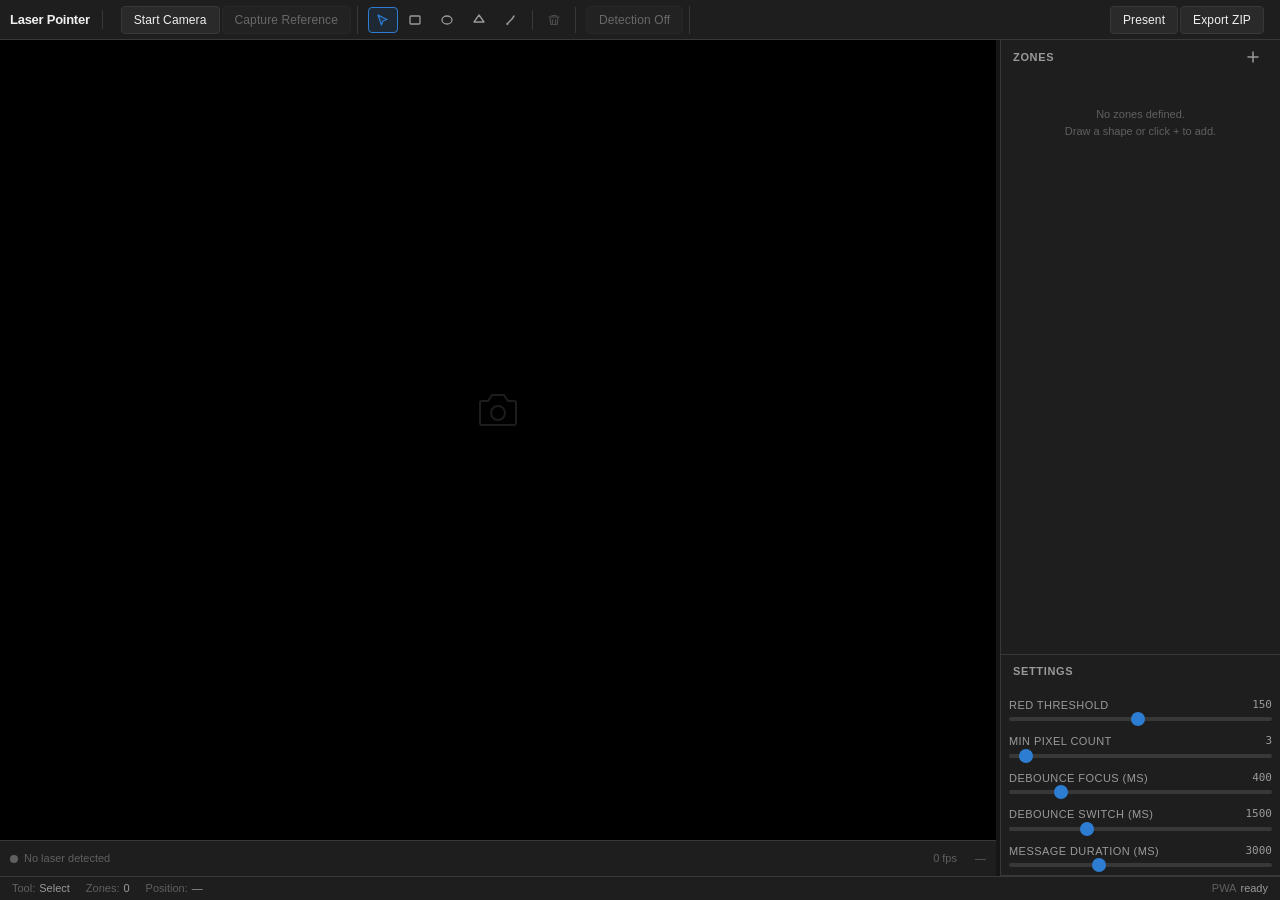
==== index.html @ afc5b892 "Add Laser Pointer PWA - webcam zone control for interactive presentations Agent-Logs-Url: https://gi" ====
<!DOCTYPE html>
<html lang="en">
<head>
  <meta charset="UTF-8">
  <meta name="viewport" content="width=device-width, initial-scale=1.0">
  <meta name="theme-color" content="#161616">
  <title>Laser Pointer</title>
  <link rel="manifest" href="manifest.json">
  <link rel="stylesheet" href="styles.css">
  <link rel="icon" type="image/png" href="icons/icon-192.png">
</head>
<body>

  <!-- ── Toolbar ── -->
  <header class="toolbar" id="main-toolbar">
    <span class="app-logo">Laser Pointer</span>

    <div class="toolbar-group">
      <button id="btn-camera" data-tooltip="Start webcam">Start Camera</button>
      <button id="btn-capture-ref" disabled data-tooltip="Capture reference frame for background subtraction">Capture Reference</button>
    </div>

    <div class="toolbar-group">
      <button class="icon-btn active" id="tool-select" data-tool="select" data-tooltip="Select / Move">
        <svg width="14" height="14" viewBox="0 0 14 14" fill="none"><path d="M2 2l9 4.5-4 1.5-1.5 4z" stroke="currentColor" stroke-width="1.2" stroke-linejoin="round" fill="currentColor" fill-opacity=".15"/></svg>
      </button>
      <button class="icon-btn" id="tool-rect" data-tool="rect" data-tooltip="Rectangle zone">
        <svg width="14" height="14" viewBox="0 0 14 14" fill="none"><rect x="2" y="3" width="10" height="8" rx="1" stroke="currentColor" stroke-width="1.3"/></svg>
      </button>
      <button class="icon-btn" id="tool-ellipse" data-tool="ellipse" data-tooltip="Ellipse zone">
        <svg width="14" height="14" viewBox="0 0 14 14" fill="none"><ellipse cx="7" cy="7" rx="5" ry="4" stroke="currentColor" stroke-width="1.3"/></svg>
      </button>
      <button class="icon-btn" id="tool-polygon" data-tool="polygon" data-tooltip="Polygon zone (double-click to close)">
        <svg width="14" height="14" viewBox="0 0 14 14" fill="none"><polygon points="7,2 12,9 2,9" stroke="currentColor" stroke-width="1.3" fill="none" stroke-linejoin="round"/></svg>
      </button>
      <button class="icon-btn" id="tool-brush" data-tool="brush" data-tooltip="Freehand brush zone">
        <svg width="14" height="14" viewBox="0 0 14 14" fill="none"><path d="M3 11c1-1 3-3 5-5M8 6l2-3" stroke="currentColor" stroke-width="1.4" stroke-linecap="round"/><circle cx="3.5" cy="11" r="1.2" fill="currentColor" opacity=".6"/></svg>
      </button>
      <div class="divider"></div>
      <button class="icon-btn" id="btn-delete-zone" data-tooltip="Delete selected zone" disabled>
        <svg width="14" height="14" viewBox="0 0 14 14" fill="none"><path d="M2 4h10M5 4V2.5h4V4M5.5 6.5v4M8.5 6.5v4M3 4l.8 7.5h6.4L11 4" stroke="currentColor" stroke-width="1.2" stroke-linecap="round"/></svg>
      </button>
    </div>

    <div class="toolbar-group">
      <button id="btn-detect" disabled data-tooltip="Toggle laser detection">Detection Off</button>
    </div>

    <div class="toolbar-group" style="margin-left:auto; border-right:none;">
      <button id="btn-present" data-tooltip="Open presenter view">Present</button>
      <button id="btn-export" data-tooltip="Export to ZIP">Export ZIP</button>
    </div>
  </header>

  <!-- ── Workspace ── -->
  <main class="workspace">

    <!-- Webcam panel -->
    <div class="webcam-panel" id="webcam-panel">
      <div class="video-wrapper" id="video-wrapper">
        <video id="video-el" autoplay muted playsinline></video>
        <canvas id="overlay-canvas"></canvas>
        <canvas id="laser-canvas"></canvas>
        <div class="no-camera-placeholder" id="no-camera">
          <svg width="48" height="48" viewBox="0 0 48 48" fill="none">
            <path d="M8 14h6l4-6h12l4 6h6a2 2 0 012 2v20a2 2 0 01-2 2H8a2 2 0 01-2-2V16a2 2 0 012-2z" stroke="currentColor" stroke-width="2"/>
            <circle cx="24" cy="26" r="7" stroke="currentColor" stroke-width="2"/>
          </svg>
          <span>No camera active</span>
          <small>Click "Start Camera" to begin</small>
        </div>
        <div class="polygon-hint hidden" id="polygon-hint">Click to add points — double-click to close polygon</div>
        <div class="active-zone-label hidden" id="active-zone-label"></div>
      </div>

      <div class="video-toolbar">
        <div class="detection-dot" id="detection-dot"></div>
        <span id="status-detection" style="color:var(--text-muted);font-size:11px;">No laser detected</span>
        <span style="margin-left:auto; color:var(--text-muted); font-size:11px;" id="status-fps">0 fps</span>
        <span style="margin-left:12px; color:var(--text-muted); font-size:11px;" id="status-zone">—</span>
      </div>
    </div>

    <div class="resizer" id="panel-resizer"></div>

    <!-- Side panel -->
    <div class="side-panel" id="side-panel">

      <!-- Zones section -->
      <div class="panel-section zones-panel" style="flex:1;min-height:0;">
        <div class="panel-header">
          <span class="panel-header-title">Zones</span>
          <button class="icon-btn" id="btn-add-zone" data-tooltip="Add new zone">
            <svg width="14" height="14" viewBox="0 0 14 14" fill="none"><path d="M7 2v10M2 7h10" stroke="currentColor" stroke-width="1.5" stroke-linecap="round"/></svg>
          </button>
        </div>
        <div class="panel-body" id="zones-list"></div>
      </div>

      <!-- Zone editor section (shown when zone selected) -->
      <div class="panel-section" id="zone-editor-section" style="display:none;">
        <div class="panel-header">
          <span class="panel-header-title">Zone Properties</span>
        </div>
        <div class="panel-body" style="display:flex;flex-direction:column;gap:10px;">
          <div class="field-row">
            <label for="input-zone-name">Name</label>
            <input type="text" id="input-zone-name" placeholder="Zone name">
          </div>
          <div class="field-row">
            <label for="input-zone-url">URL</label>
            <input type="url" id="input-zone-url" placeholder="https://example.com">
          </div>
          <div class="field-row">
            <label>Color</label>
            <div class="color-swatches" id="color-swatches"></div>
          </div>
          <div style="display:flex;gap:6px;margin-top:4px;">
            <button id="btn-apply-zone" class="primary" style="flex:1;">Apply</button>
          </div>
        </div>
      </div>

      <!-- Settings section -->
      <div class="panel-section settings-panel">
        <div class="panel-header">
          <span class="panel-header-title">Settings</span>
        </div>
        <div class="panel-body">

          <div class="setting-row">
            <div class="setting-label-row">
              <label>Red Threshold</label>
              <span class="setting-value" id="val-red-threshold">150</span>
            </div>
            <input type="range" id="slider-red-threshold" min="50" max="254" value="150">
          </div>

          <div class="setting-row">
            <div class="setting-label-row">
              <label>Min Pixel Count</label>
              <span class="setting-value" id="val-min-pixels">3</span>
            </div>
            <input type="range" id="slider-min-pixels" min="1" max="50" value="3">
          </div>

          <div class="setting-row">
            <div class="setting-label-row">
              <label>Debounce Focus (ms)</label>
              <span class="setting-value" id="val-debounce-focus">400</span>
            </div>
            <input type="range" id="slider-debounce-focus" min="50" max="2000" step="50" value="400">
          </div>

          <div class="setting-row">
            <div class="setting-label-row">
              <label>Debounce Switch (ms)</label>
              <span class="setting-value" id="val-debounce-switch">1500</span>
            </div>
            <input type="range" id="slider-debounce-switch" min="100" max="5000" step="100" value="1500">
          </div>

          <div class="setting-row">
            <div class="setting-label-row">
              <label>Message Duration (ms)</label>
              <span class="setting-value" id="val-debounce-msg">3000</span>
            </div>
            <input type="range" id="slider-debounce-msg" min="500" max="8000" step="100" value="3000">
          </div>

        </div>
      </div>

    </div>
  </main>

  <!-- ── Status bar ── -->
  <footer class="status-bar">
    <span class="status-item">
      <span class="status-label">Tool:</span>
      <span class="status-val" id="sb-tool">Select</span>
    </span>
    <span class="status-item">
      <span class="status-label">Zones:</span>
      <span class="status-val" id="sb-zones">0</span>
    </span>
    <span class="status-item">
      <span class="status-label">Position:</span>
      <span class="status-val" id="sb-pos">—</span>
    </span>
    <span class="status-item" style="margin-left:auto;">
      <span class="status-label">PWA</span>
      <span class="status-val" id="sb-pwa">installing...</span>
    </span>
  </footer>

  <!-- ── Zone creation modal ── -->
  <div class="modal-backdrop hidden" id="zone-modal">
    <div class="modal">
      <div class="modal-header">
        <span class="modal-title">New Zone</span>
        <button class="icon-btn" id="modal-close">
          <svg width="14" height="14" viewBox="0 0 14 14" fill="none"><path d="M2 2l10 10M12 2L2 12" stroke="currentColor" stroke-width="1.5" stroke-linecap="round"/></svg>
        </button>
      </div>
      <div class="modal-body">
        <div class="field-row">
          <label for="modal-zone-name">Zone Name</label>
          <input type="text" id="modal-zone-name" placeholder="e.g. Product Demo">
        </div>
        <div class="field-row">
          <label for="modal-zone-url">URL to display</label>
          <input type="url" id="modal-zone-url" placeholder="https://example.com">
        </div>
        <div class="field-row">
          <label>Zone Color</label>
          <div class="color-swatches" id="modal-color-swatches"></div>
        </div>
      </div>
      <div class="modal-footer">
        <button id="modal-cancel">Cancel</button>
        <button id="modal-confirm" class="primary">Create Zone</button>
      </div>
    </div>
  </div>

  <!-- ── Toast ── -->
  <div class="toast" id="toast"></div>

  <script src="jszip.min.js"></script>
  <script src="app.js"></script>

</body>
</html>
---- styles.css ----
:root {
  --bg-primary: #161616;
  --bg-secondary: #1e1e1e;
  --bg-tertiary: #252525;
  --bg-panel: #2a2a2a;
  --bg-hover: #333333;
  --border: #383838;
  --border-light: #454545;
  --text-primary: #f0f0f0;
  --text-secondary: #9a9a9a;
  --text-muted: #606060;
  --accent: #2d7dd2;
  --accent-hover: #3d8ee2;
  --accent-light: rgba(45, 125, 210, 0.12);
  --danger: #d95f5f;
  --danger-hover: #e06f6f;
  --success: #5fb45f;
  --warning: #e5a234;
  --font: -apple-system, BlinkMacSystemFont, 'Segoe UI', Roboto, Helvetica, Arial, sans-serif;
  --font-mono: 'SF Mono', 'Fira Code', 'Cascadia Code', 'Consolas', monospace;
  --radius: 4px;
  --radius-lg: 6px;
  --transition: 120ms ease;
}

*, *::before, *::after {
  box-sizing: border-box;
  margin: 0;
  padding: 0;
}

html, body {
  height: 100%;
  width: 100%;
  overflow: hidden;
}

body {
  font-family: var(--font);
  background: var(--bg-primary);
  color: var(--text-primary);
  font-size: 12px;
  line-height: 1.5;
  display: flex;
  flex-direction: column;
  -webkit-font-smoothing: antialiased;
}

/* ── Typography ── */
h1, h2, h3 { font-weight: 500; letter-spacing: -0.01em; }
label { color: var(--text-secondary); font-size: 11px; letter-spacing: 0.04em; text-transform: uppercase; }
small { font-size: 10px; color: var(--text-muted); }
a { color: var(--accent); text-decoration: none; }
a:hover { color: var(--accent-hover); }

/* ── Scrollbars ── */
::-webkit-scrollbar { width: 6px; height: 6px; }
::-webkit-scrollbar-track { background: transparent; }
::-webkit-scrollbar-thumb { background: var(--border); border-radius: 3px; }
::-webkit-scrollbar-thumb:hover { background: var(--border-light); }

/* ── Buttons ── */
button {
  font-family: var(--font);
  font-size: 12px;
  cursor: pointer;
  border: none;
  border-radius: var(--radius);
  padding: 6px 12px;
  transition: background var(--transition), color var(--transition), opacity var(--transition);
  display: inline-flex;
  align-items: center;
  gap: 6px;
  white-space: nowrap;
  outline: none;
  background: var(--bg-panel);
  color: var(--text-primary);
  border: 1px solid var(--border);
  letter-spacing: 0.01em;
}

button:hover { background: var(--bg-hover); border-color: var(--border-light); }
button:active { opacity: 0.8; }
button:disabled { opacity: 0.35; cursor: not-allowed; }

button.primary {
  background: var(--accent);
  border-color: var(--accent);
  color: #fff;
}
button.primary:hover { background: var(--accent-hover); border-color: var(--accent-hover); }

button.danger {
  background: transparent;
  border-color: var(--border);
  color: var(--danger);
}
button.danger:hover { background: rgba(217, 95, 95, 0.1); border-color: var(--danger); }

button.icon-btn {
  padding: 5px 7px;
  font-size: 14px;
  background: transparent;
  border-color: transparent;
  color: var(--text-secondary);
}
button.icon-btn:hover { background: var(--bg-hover); color: var(--text-primary); border-color: transparent; }

button.active {
  background: var(--accent-light);
  border-color: var(--accent);
  color: var(--accent);
}

/* ── Inputs ── */
input[type="text"],
input[type="url"],
input[type="number"] {
  font-family: var(--font);
  font-size: 12px;
  background: var(--bg-secondary);
  border: 1px solid var(--border);
  border-radius: var(--radius);
  color: var(--text-primary);
  padding: 5px 8px;
  outline: none;
  width: 100%;
  transition: border-color var(--transition);
}
input[type="text"]:focus,
input[type="url"]:focus,
input[type="number"]:focus { border-color: var(--accent); }

input[type="range"] {
  -webkit-appearance: none;
  width: 100%;
  height: 4px;
  border-radius: 2px;
  background: var(--border);
  outline: none;
  cursor: pointer;
}
input[type="range"]::-webkit-slider-thumb {
  -webkit-appearance: none;
  width: 14px;
  height: 14px;
  border-radius: 50%;
  background: var(--accent);
  cursor: pointer;
  border: none;
  transition: background var(--transition);
}
input[type="range"]:hover::-webkit-slider-thumb { background: var(--accent-hover); }

select {
  font-family: var(--font);
  font-size: 12px;
  background: var(--bg-secondary);
  border: 1px solid var(--border);
  border-radius: var(--radius);
  color: var(--text-primary);
  padding: 5px 8px;
  outline: none;
  cursor: pointer;
}

/* ── Layout ── */
.toolbar {
  height: 40px;
  background: var(--bg-secondary);
  border-bottom: 1px solid var(--border);
  display: flex;
  align-items: center;
  gap: 4px;
  padding: 0 10px;
  flex-shrink: 0;
  z-index: 10;
}

.toolbar-group {
  display: flex;
  align-items: center;
  gap: 2px;
  padding: 0 6px;
  border-right: 1px solid var(--border);
}
.toolbar-group:last-child { border-right: none; margin-left: auto; }

.app-logo {
  font-size: 13px;
  font-weight: 600;
  letter-spacing: -0.02em;
  color: var(--text-primary);
  margin-right: 8px;
  padding-right: 12px;
  border-right: 1px solid var(--border);
}

.toolbar .divider {
  width: 1px;
  height: 20px;
  background: var(--border);
  margin: 0 4px;
}

.workspace {
  flex: 1;
  display: flex;
  overflow: hidden;
  min-height: 0;
}

/* ── Webcam panel ── */
.webcam-panel {
  flex: 1;
  display: flex;
  flex-direction: column;
  background: #0d0d0d;
  min-width: 0;
  position: relative;
}

.video-wrapper {
  flex: 1;
  position: relative;
  display: flex;
  align-items: center;
  justify-content: center;
  overflow: hidden;
  min-height: 0;
}

.video-wrapper video,
.video-wrapper canvas {
  position: absolute;
  top: 0; left: 0;
  width: 100%;
  height: 100%;
  object-fit: contain;
}

#video-el {
  display: block;
  background: #000;
}

#overlay-canvas { pointer-events: auto; cursor: crosshair; }
#laser-canvas { pointer-events: none; }

.no-camera-placeholder {
  display: flex;
  flex-direction: column;
  align-items: center;
  justify-content: center;
  gap: 12px;
  color: var(--text-muted);
  font-size: 13px;
  width: 100%;
  height: 100%;
}
.no-camera-placeholder svg { opacity: 0.3; }

.video-toolbar {
  height: 36px;
  background: var(--bg-secondary);
  border-top: 1px solid var(--border);
  display: flex;
  align-items: center;
  gap: 6px;
  padding: 0 10px;
  flex-shrink: 0;
}

.detection-dot {
  width: 8px;
  height: 8px;
  border-radius: 50%;
  background: var(--text-muted);
  flex-shrink: 0;
  transition: background 300ms;
}
.detection-dot.active { background: var(--danger); box-shadow: 0 0 6px var(--danger); }

/* ── Side panel ── */
.side-panel {
  width: 280px;
  min-width: 240px;
  max-width: 360px;
  background: var(--bg-secondary);
  border-left: 1px solid var(--border);
  display: flex;
  flex-direction: column;
  overflow: hidden;
  flex-shrink: 0;
}

.panel-section {
  border-bottom: 1px solid var(--border);
  display: flex;
  flex-direction: column;
}

.panel-header {
  height: 34px;
  display: flex;
  align-items: center;
  justify-content: space-between;
  padding: 0 12px;
  flex-shrink: 0;
  cursor: default;
}

.panel-header-title {
  font-size: 11px;
  font-weight: 600;
  letter-spacing: 0.06em;
  text-transform: uppercase;
  color: var(--text-secondary);
}

.panel-body {
  padding: 8px;
  overflow-y: auto;
  flex: 1;
}

/* ── Zones panel ── */
.zones-panel {
  flex: 1;
  min-height: 0;
}

.zones-panel .panel-body {
  display: flex;
  flex-direction: column;
  gap: 4px;
}

.zone-item {
  display: flex;
  align-items: center;
  gap: 8px;
  padding: 7px 8px;
  border-radius: var(--radius);
  border: 1px solid transparent;
  cursor: pointer;
  transition: background var(--transition), border-color var(--transition);
}
.zone-item:hover { background: var(--bg-tertiary); }
.zone-item.selected { background: var(--accent-light); border-color: var(--accent); }

.zone-swatch {
  width: 14px;
  height: 14px;
  border-radius: 3px;
  flex-shrink: 0;
  border: 1px solid rgba(255,255,255,0.1);
}

.zone-info { flex: 1; min-width: 0; }
.zone-name { font-size: 12px; white-space: nowrap; overflow: hidden; text-overflow: ellipsis; }
.zone-url { font-size: 10px; color: var(--text-muted); white-space: nowrap; overflow: hidden; text-overflow: ellipsis; }

.zone-actions {
  display: flex;
  gap: 2px;
  opacity: 0;
  transition: opacity var(--transition);
}
.zone-item:hover .zone-actions { opacity: 1; }

/* ── Zone editor (inline) ── */
.zone-editor {
  padding: 8px;
  background: var(--bg-tertiary);
  border-top: 1px solid var(--border);
  display: flex;
  flex-direction: column;
  gap: 8px;
}

.field-row {
  display: flex;
  flex-direction: column;
  gap: 4px;
}

/* ── Settings panel ── */
.settings-panel { flex-shrink: 0; }

.setting-row {
  display: flex;
  flex-direction: column;
  gap: 4px;
  margin-bottom: 12px;
}

.setting-row:last-child { margin-bottom: 0; }

.setting-label-row {
  display: flex;
  align-items: center;
  justify-content: space-between;
}

.setting-value {
  font-size: 11px;
  font-family: var(--font-mono);
  color: var(--text-secondary);
  min-width: 36px;
  text-align: right;
}

/* ── Status bar ── */
.status-bar {
  height: 24px;
  background: var(--bg-secondary);
  border-top: 1px solid var(--border);
  display: flex;
  align-items: center;
  gap: 16px;
  padding: 0 12px;
  flex-shrink: 0;
  color: var(--text-muted);
  font-size: 11px;
}

.status-bar .status-item {
  display: flex;
  align-items: center;
  gap: 4px;
}
.status-bar .status-label { color: var(--text-muted); }
.status-bar .status-val { color: var(--text-secondary); }
.status-bar .status-active { color: var(--success); }

/* ── Modal ── */
.modal-backdrop {
  position: fixed;
  inset: 0;
  background: rgba(0,0,0,0.6);
  z-index: 100;
  display: flex;
  align-items: center;
  justify-content: center;
  backdrop-filter: blur(2px);
}
.modal-backdrop.hidden { display: none; }

.modal {
  background: var(--bg-tertiary);
  border: 1px solid var(--border-light);
  border-radius: var(--radius-lg);
  width: 400px;
  max-width: 90vw;
  box-shadow: 0 8px 32px rgba(0,0,0,0.5);
  display: flex;
  flex-direction: column;
}

.modal-header {
  padding: 14px 16px 12px;
  border-bottom: 1px solid var(--border);
  display: flex;
  align-items: center;
  justify-content: space-between;
}
.modal-title { font-size: 14px; font-weight: 500; }

.modal-body {
  padding: 16px;
  display: flex;
  flex-direction: column;
  gap: 12px;
}

.modal-footer {
  padding: 12px 16px;
  border-top: 1px solid var(--border);
  display: flex;
  justify-content: flex-end;
  gap: 8px;
}

/* ── Toast / notification ── */
.toast {
  position: fixed;
  bottom: 32px;
  left: 50%;
  transform: translateX(-50%) translateY(20px);
  background: var(--bg-panel);
  border: 1px solid var(--border-light);
  border-radius: var(--radius-lg);
  padding: 8px 16px;
  font-size: 12px;
  color: var(--text-primary);
  opacity: 0;
  transition: opacity 200ms, transform 200ms;
  pointer-events: none;
  z-index: 200;
  white-space: nowrap;
  box-shadow: 0 4px 16px rgba(0,0,0,0.4);
}
.toast.visible { opacity: 1; transform: translateX(-50%) translateY(0); }

/* ── Polygon in-progress hint ── */
.polygon-hint {
  position: absolute;
  bottom: 8px;
  left: 50%;
  transform: translateX(-50%);
  background: rgba(0,0,0,0.75);
  color: var(--text-secondary);
  font-size: 11px;
  padding: 4px 10px;
  border-radius: 10px;
  pointer-events: none;
  z-index: 5;
  white-space: nowrap;
}
.polygon-hint.hidden { display: none; }

/* ── Presenter view ── */
body.present-mode {
  background: #000;
  overflow: hidden;
}

.presenter-container {
  width: 100vw;
  height: 100vh;
  position: relative;
  background: #000;
  display: flex;
  flex-direction: column;
}

#presenter-frame {
  flex: 1;
  border: none;
  width: 100%;
  display: block;
  background: #000;
}

.presenter-empty {
  flex: 1;
  display: flex;
  align-items: center;
  justify-content: center;
  color: var(--text-muted);
  font-size: 16px;
  letter-spacing: 0.02em;
  flex-direction: column;
  gap: 12px;
}
.presenter-empty .hint { font-size: 12px; color: var(--text-muted); opacity: 0.6; }

/* ── Presenter notification bar ── */
.presenter-bar {
  position: fixed;
  top: 0;
  left: 0;
  right: 0;
  z-index: 50;
  background: var(--bg-secondary);
  border-bottom: 1px solid var(--border);
  transform: translateY(-100%);
  transition: transform 250ms cubic-bezier(0.4, 0, 0.2, 1);
  display: flex;
  align-items: center;
  height: 36px;
  padding: 0 16px;
  gap: 12px;
}

.presenter-bar.visible { transform: translateY(0); }

.presenter-bar-label {
  font-size: 12px;
  color: var(--text-secondary);
  flex: 1;
  white-space: nowrap;
  overflow: hidden;
  text-overflow: ellipsis;
}

.presenter-bar-progress {
  width: 120px;
  height: 3px;
  background: var(--border);
  border-radius: 2px;
  overflow: hidden;
  flex-shrink: 0;
}

.presenter-bar-fill {
  height: 100%;
  background: var(--accent);
  border-radius: 2px;
  width: 0%;
  transition: width 100ms linear;
}

.presenter-bar-cancel {
  font-size: 11px;
  color: var(--text-muted);
  cursor: pointer;
  padding: 4px 8px;
  border-radius: var(--radius);
  transition: background var(--transition), color var(--transition);
  user-select: none;
}
.presenter-bar-cancel:hover { background: var(--bg-hover); color: var(--text-primary); }

/* ── Calibration status ── */
.cal-badge {
  display: inline-flex;
  align-items: center;
  gap: 4px;
  font-size: 10px;
  padding: 2px 6px;
  border-radius: 10px;
  border: 1px solid var(--border);
  color: var(--text-muted);
}
.cal-badge.ok { border-color: var(--success); color: var(--success); }

/* ── Color picker swatches ── */
.color-swatches {
  display: flex;
  flex-wrap: wrap;
  gap: 6px;
}
.color-swatch-btn {
  width: 22px;
  height: 22px;
  border-radius: 3px;
  border: 2px solid transparent;
  cursor: pointer;
  transition: border-color var(--transition), transform var(--transition);
  padding: 0;
  flex-shrink: 0;
}
.color-swatch-btn:hover { transform: scale(1.15); }
.color-swatch-btn.selected { border-color: #fff; }

/* ── Resizer ── */
.resizer {
  width: 4px;
  background: transparent;
  cursor: col-resize;
  flex-shrink: 0;
  transition: background var(--transition);
}
.resizer:hover, .resizer.dragging { background: var(--accent); }

/* ── Empty state ── */
.empty-state {
  display: flex;
  flex-direction: column;
  align-items: center;
  justify-content: center;
  gap: 8px;
  padding: 24px;
  color: var(--text-muted);
  font-size: 11px;
  text-align: center;
}

/* ── Utility ── */
.hidden { display: none !important; }
.flex { display: flex; }
.flex-1 { flex: 1; }
.gap-4 { gap: 4px; }
.gap-8 { gap: 8px; }
.items-center { align-items: center; }
.justify-between { justify-content: space-between; }

/* ── Animations ── */
@keyframes pulse {
  0%, 100% { opacity: 1; }
  50% { opacity: 0.4; }
}
.pulse { animation: pulse 1.4s ease-in-out infinite; }

/* ── Tooltip ── */
[data-tooltip] { position: relative; }
[data-tooltip]::after {
  content: attr(data-tooltip);
  position: absolute;
  bottom: calc(100% + 4px);
  left: 50%;
  transform: translateX(-50%);
  background: var(--bg-panel);
  border: 1px solid var(--border-light);
  color: var(--text-secondary);
  font-size: 10px;
  padding: 3px 6px;
  border-radius: var(--radius);
  white-space: nowrap;
  pointer-events: none;
  opacity: 0;
  transition: opacity var(--transition);
  z-index: 50;
}
[data-tooltip]:hover::after { opacity: 1; }

/* ── Active zone indicator overlay ── */
.active-zone-label {
  position: absolute;
  bottom: 8px;
  right: 8px;
  background: rgba(0,0,0,0.7);
  border: 1px solid var(--border);
  border-radius: var(--radius);
  padding: 4px 8px;
  font-size: 11px;
  color: var(--text-secondary);
  pointer-events: none;
  z-index: 5;
  max-width: 200px;
  white-space: nowrap;
  overflow: hidden;
  text-overflow: ellipsis;
}
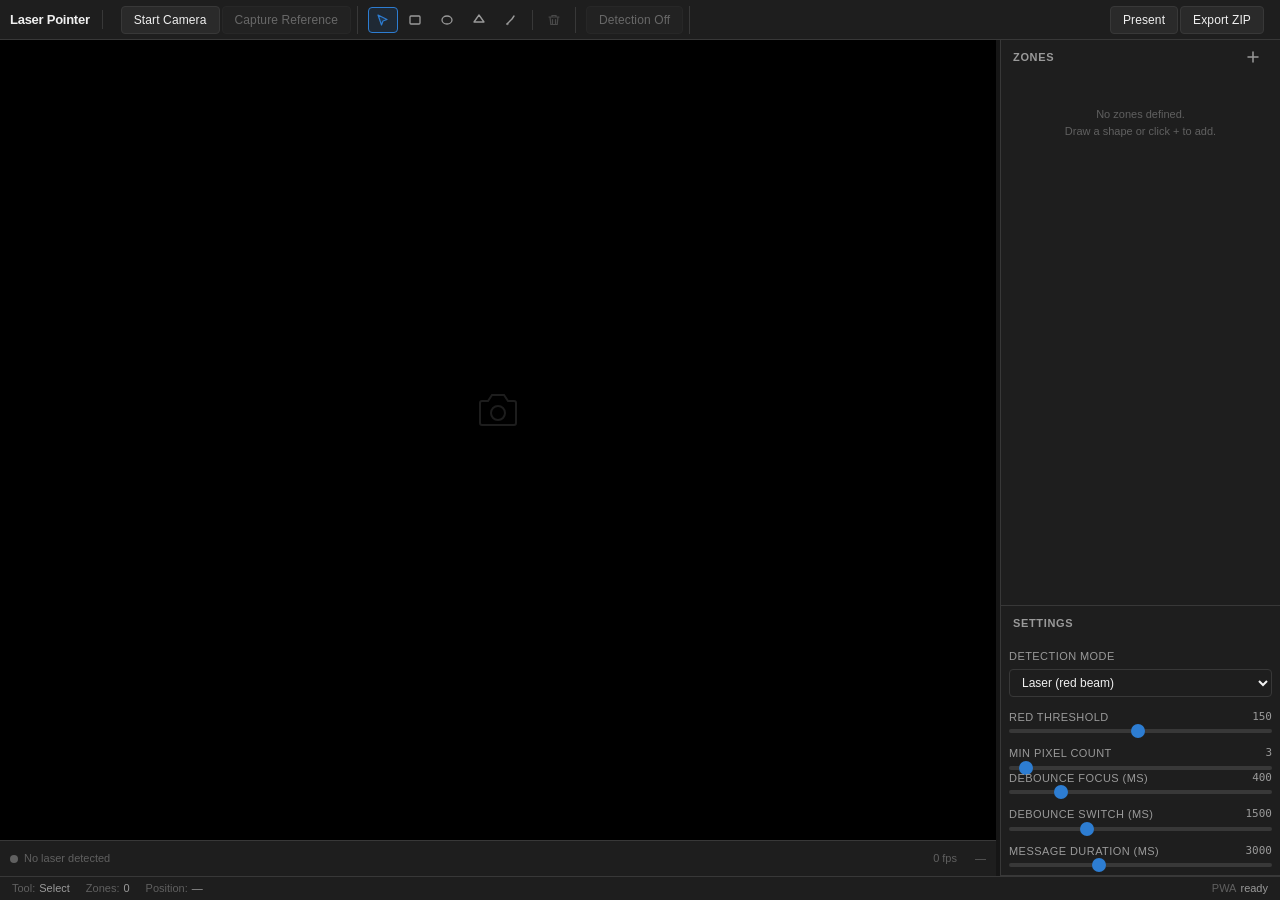
==== commit f8c4afe9: "Add finger pointing (MediaPipe) and URL validation improvements Agent-Logs-Url: https://github.com/l" ====
--- a/index.html
+++ b/index.html
@@ -110,6 +110,7 @@
           <div class="field-row">
             <label for="input-zone-url">URL</label>
             <input type="url" id="input-zone-url" placeholder="https://example.com">
+            <div class="url-feedback" id="zone-url-feedback"></div>
           </div>
           <div class="field-row">
             <label>Color</label>
@@ -130,18 +131,40 @@
 
           <div class="setting-row">
             <div class="setting-label-row">
-              <label>Red Threshold</label>
-              <span class="setting-value" id="val-red-threshold">150</span>
-            </div>
-            <input type="range" id="slider-red-threshold" min="50" max="254" value="150">
-          </div>
-
-          <div class="setting-row">
-            <div class="setting-label-row">
-              <label>Min Pixel Count</label>
-              <span class="setting-value" id="val-min-pixels">3</span>
-            </div>
-            <input type="range" id="slider-min-pixels" min="1" max="50" value="3">
+              <label>Detection Mode</label>
+            </div>
+            <select id="select-detection-mode">
+              <option value="laser">Laser (red beam)</option>
+              <option value="finger">Finger (hand tracking)</option>
+            </select>
+          </div>
+
+          <div class="setting-row" id="setting-hand-side" style="display:none;">
+            <div class="setting-label-row">
+              <label>Hand Side</label>
+            </div>
+            <select id="select-hand-side">
+              <option value="right">Right hand</option>
+              <option value="left">Left hand</option>
+            </select>
+          </div>
+
+          <div id="laser-settings">
+            <div class="setting-row">
+              <div class="setting-label-row">
+                <label>Red Threshold</label>
+                <span class="setting-value" id="val-red-threshold">150</span>
+              </div>
+              <input type="range" id="slider-red-threshold" min="50" max="254" value="150">
+            </div>
+
+            <div class="setting-row">
+              <div class="setting-label-row">
+                <label>Min Pixel Count</label>
+                <span class="setting-value" id="val-min-pixels">3</span>
+              </div>
+              <input type="range" id="slider-min-pixels" min="1" max="50" value="3">
+            </div>
           </div>
 
           <div class="setting-row">
@@ -211,6 +234,7 @@
         <div class="field-row">
           <label for="modal-zone-url">URL to display</label>
           <input type="url" id="modal-zone-url" placeholder="https://example.com">
+          <div class="url-feedback" id="modal-url-feedback"></div>
         </div>
         <div class="field-row">
           <label>Zone Color</label>
--- a/styles.css
+++ b/styles.css
@@ -724,3 +724,14 @@
   overflow: hidden;
   text-overflow: ellipsis;
 }
+
+/* ── URL feedback ── */
+.url-feedback {
+  font-size: 10px;
+  min-height: 14px;
+  padding-top: 2px;
+}
+.url-feedback.ok      { color: var(--success); }
+.url-feedback.error   { color: var(--danger); }
+.url-feedback.warn    { color: var(--warning); }
+.url-feedback.checking { color: var(--text-muted); }
